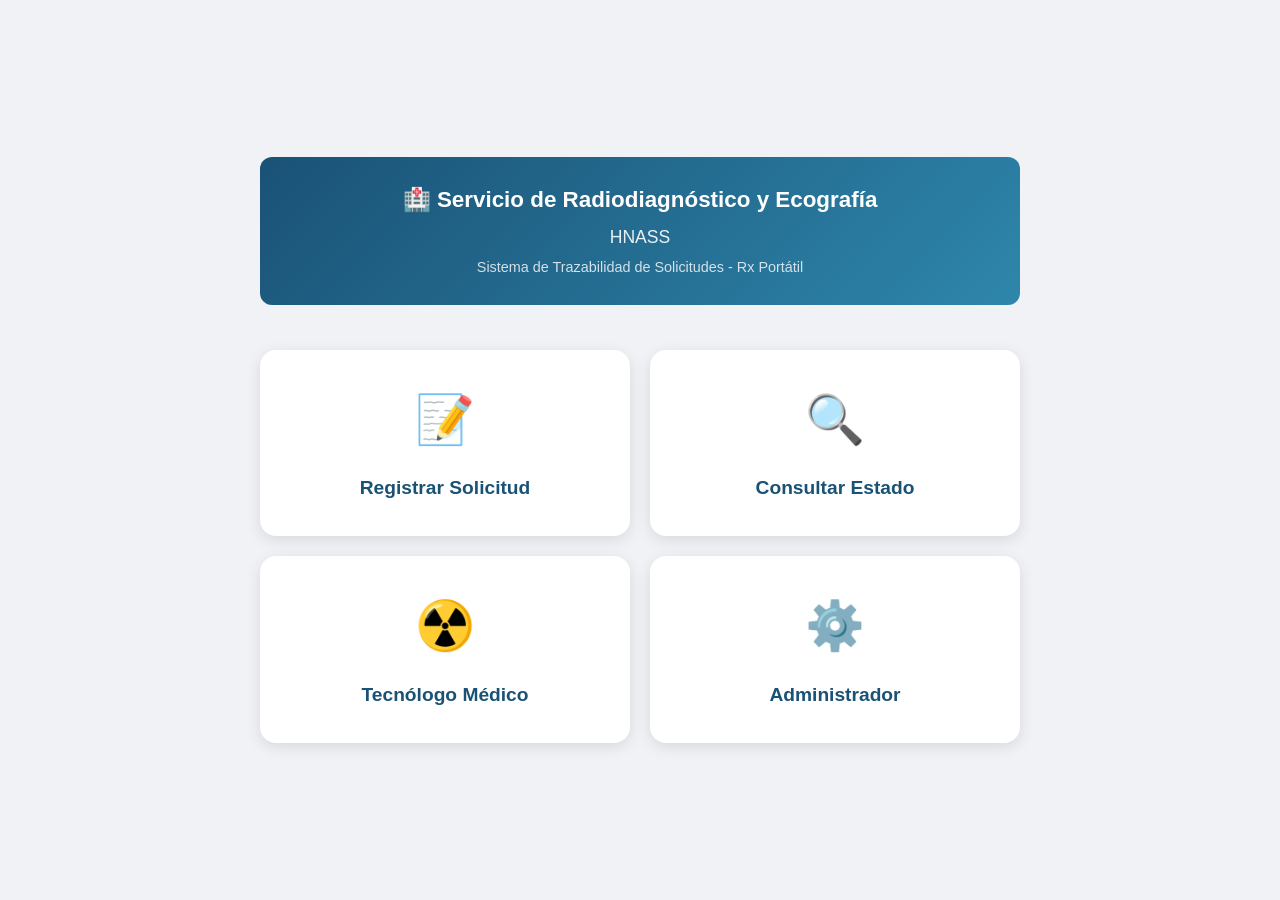
==== index.html @ f1546e9c "Update index.html" ====
<!DOCTYPE html>
<html lang="es">
<head>
    <meta charset="UTF-8">
    <meta name="viewport" content="width=device-width, initial-scale=1.0">
    <title>Servicio de Radiodiagnóstico y Ecografía HNASS</title>
    <link rel="stylesheet" href="styles.css">
</head>
<body>
    <div class="container login-page">
        <header class="header-main">
            <h1>🏥 Servicio de Radiodiagnóstico y Ecografía</h1>
            <h2>HNASS</h2>
            <p class="subtitle">Sistema de Trazabilidad de Solicitudes - Rx Portátil</p>
        </header>

        <div class="menu-cards">
            <a href="registrar.html" class="menu-card">
                <div class="icon">📝</div>
                <h3>Registrar Solicitud</h3>
            </a>

            <a href="consultar.html" class="menu-card">
                <div class="icon">🔍</div>
                <h3>Consultar Estado</h3>
            </a>

            <a href="login.html?rol=tecnologo" class="menu-card">
                <div class="icon">☢️</div>
                <h3>Tecnólogo Médico</h3>
            </a>

            <a href="login.html?rol=admin" class="menu-card">
                <div class="icon">⚙️</div>
                <h3>Administrador</h3>
            </a>
        </div>
    </div>
</body>
</html>
---- styles.css ----
* {
    margin: 0;
    padding: 0;
    box-sizing: border-box;
}

body {
    font-family: -apple-system, BlinkMacSystemFont, 'Segoe UI', Roboto, sans-serif;
    background: #f0f2f5;
    color: #333;
    line-height: 1.6;
}

.container {
    max-width: 800px;
    margin: 0 auto;
    padding: 20px;
}

/* Header principal */
.header-main {
    text-align: center;
    margin-bottom: 25px;
    padding: 25px;
    background: linear-gradient(135deg, #1a5276 0%, #2e86ab 100%);
    color: white;
    border-radius: 12px;
}

.header-main h1 {
    font-size: 1.4rem;
    margin-bottom: 5px;
}

.header-main h2 {
    font-size: 1.1rem;
    font-weight: 400;
    opacity: 0.9;
    margin-bottom: 5px;
}

.subtitle {
    font-size: 0.9rem;
    opacity: 0.8;
}

/* Página de login/inicio */
.login-page {
    display: flex;
    flex-direction: column;
    min-height: 100vh;
    justify-content: center;
}

/* Menú cards */
.menu-cards {
    display: grid;
    grid-template-columns: repeat(2, 1fr);
    gap: 20px;
    margin-top: 20px;
}

.menu-card {
    background: white;
    border-radius: 16px;
    padding: 30px;
    text-align: center;
    text-decoration: none;
    color: #333;
    box-shadow: 0 4px 15px rgba(0,0,0,0.1);
    transition: transform 0.3s, box-shadow 0.3s;
    border: 2px solid transparent;
}

.menu-card:hover {
    transform: translateY(-5px);
    box-shadow: 0 8px 25px rgba(0,0,0,0.15);
    border-color: #2e86ab;
}

.menu-card .icon {
    font-size: 3rem;
    margin-bottom: 15px;
}

.menu-card h3 {
    font-size: 1.2rem;
    color: #1a5276;
}

/* Cards generales */
.card {
    background: white;
    border-radius: 12px;
    padding: 20px;
    margin-bottom: 20px;
    box-shadow: 0 2px 8px rgba(0,0,0,0.1);
}

.card h2, .card h3, .card h4 {
    margin-bottom: 15px;
    color: #1a5276;
}

/* Login card */
.login-card {
    max-width: 400px;
    margin: 0 auto;
}

/* Formularios */
.form-group {
    margin-bottom: 15px;
}

.form-group label {
    display: block;
    margin-bottom: 5px;
    font-weight: 600;
    color: #555;
}

.form-group input,
.form-group select,
.form-group textarea {
    width: 100%;
    padding: 12px;
    border: 2px solid #e0e0e0;
    border-radius: 8px;
    font-size: 1rem;
    font-family: inherit;
    transition: border-color 0.3s;
}

.form-group input:focus,
.form-group select:focus,
.form-group textarea:focus {
    outline: none;
    border-color: #2e86ab;
}

.form-group small {
    color: #888;
    font-size: 0.85rem;
}

/* Botones */
.btn-primary {
    width: 100%;
    padding: 14px;
    background: linear-gradient(135deg, #1a5276 0%, #2e86ab 100%);
    color: white;
    border: none;
    border-radius: 8px;
    font-size: 1rem;
    font-weight: 600;
    cursor: pointer;
    transition: transform 0.2s, opacity 0.2s;
}

.btn-primary:hover:not(:disabled) {
    transform: translateY(-2px);
}

.btn-primary:disabled {
    opacity: 0.7;
    cursor: not-allowed;
}

.btn-volver {
    display: block;
    text-align: center;
    margin-top: 20px;
    padding: 12px;
    color: #2e86ab;
    text-decoration: none;
    font-weight: 600;
}

.btn-volver:hover {
    text-decoration: underline;
}

/* Filtros */
.filtros {
    padding: 15px;
}

.filtro-fecha {
    display: flex;
    align-items: center;
    gap: 10px;
    margin-bottom: 15px;
}

.filtro-fecha label {
    font-weight: 600;
    color: #555;
}

.filtro-fecha input {
    padding: 8px 12px;
    border: 2px solid #e0e0e0;
    border-radius: 8px;
    font-size: 0.9rem;
}

.filtro-botones {
    display: flex;
    gap: 8px;
    flex-wrap: wrap;
}

.btn-filtro {
    padding: 10px 16px;
    border: 2px solid #e0e0e0;
    border-radius: 10px;
    background: white;
    cursor: pointer;
    font-weight: 600;
    font-size: 1rem;
    display: flex;
    align-items: center;
    gap: 6px;
    transition: all 0.2s;
}

.btn-filtro:hover {
    border-color: #2e86ab;
}

.btn-filtro.active {
    border-color: #2e86ab;
    background: #ebf5fb;
}

/* Lista de cards */
.lista-cards {
    display: flex;
    flex-direction: column;
    gap: 12px;
}

/* Card de solicitud */
.solicitud-card-v2 {
    background: white;
    border-radius: 12px;
    padding: 15px;
    border-left: 4px solid #2e86ab;
    box-shadow: 0 2px 8px rgba(0,0,0,0.08);
}

.solicitud-card-v2.alerta-amarilla {
    border-left-color: #ffc107;
    background: #fffbf0;
}

.solicitud-card-v2.alerta-roja {
    border-left-color: #f44336;
    background: #fff5f5;
    animation: pulse 2s infinite;
}

.card-header {
    display: flex;
    justify-content: space-between;
    align-items: flex-start;
    margin-bottom: 10px;
    flex-wrap: wrap;
    gap: 8px;
}

.card-titulo {
    display: flex;
    flex-direction: column;
}

.card-titulo strong {
    font-size: 1.1rem;
    color: #1a5276;
}

.card-titulo .dni {
    font-size: 0.85rem;
    color: #666;
}

.estado-badge {
    padding: 4px 10px;
    border-radius: 20px;
    font-size: 0.75rem;
    font-weight: 700;
    white-space: nowrap;
}

.estado-badge.pendiente { background: #fff3e0; color: #f57c00; }
.estado-badge.camino { background: #e3f2fd; color: #1976d2; }
.estado-badge.rechazado { background: #ffebee; color: #d32f2f; }
.estado-badge.finalizado { background: #e8f5e9; color: #388e3c; }

.card-info {
    margin-bottom: 10px;
}

.info-row {
    display: flex;
    justify-content: space-between;
    align-items: center;
    padding: 4px 0;
    font-size: 0.9rem;
    color: #555;
    flex-wrap: wrap;
    gap: 8px;
}

.info-row .tiempo {
    font-weight: 600;
    color: #e74c3c;
}

.info-row.notas {
    font-style: italic;
    color: #666;
    background: #f8f9fa;
    padding: 6px 10px;
    border-radius: 6px;
}

.card-foto {
    margin-bottom: 10px;
}

.card-foto a {
    color: #2e86ab;
    text-decoration: none;
    font-size: 0.9rem;
}

.card-actions {
    display: flex;
    gap: 8px;
    flex-wrap: wrap;
}

.btn-action {
    flex: 1;
    min-width: 120px;
    padding: 10px;
    border: none;
    border-radius: 8px;
    font-weight: 600;
    font-size: 0.85rem;
    cursor: pointer;
    transition: opacity 0.2s;
}

.btn-action.camino { background: #fff3e0; color: #f57c00; }
.btn-action.rechazar { background: #ffebee; color: #d32f2f; }
.btn-action.finalizar { background: #e3f2fd; color: #1976d2; }
.btn-action.revertir { background: #e8f5e9; color: #388e3c; }
.btn-action.notas { background: #fff3e0; color: #e65100; }

.motivo {
    width: 100%;
    font-size: 0.8rem;
    color: #e74c3c;
    font-style: italic;
    margin-top: 5px;
}

.notas-contingencia {
    width: 100%;
    background: #fff3e0;
    padding: 8px 12px;
    border-radius: 6px;
    font-size: 0.85rem;
    color: #e65100;
    margin-top: 5px;
}

.completado {
    color: #27ae60;
    font-weight: 600;
}

/* Admin - Tecnólogos */
.tecnologo-item {
    display: flex;
    justify-content: space-between;
    align-items: center;
    padding: 12px;
    background: #f8f9fa;
    border-radius: 8px;
    margin-bottom: 8px;
}

.btn-eliminar {
    background: #ffebee;
    color: #d32f2f;
    border: none;
    padding: 6px 12px;
    border-radius: 6px;
    cursor: pointer;
}

/* Reportes */
.stats-reporte {
    display: grid;
    grid-template-columns: repeat(auto-fit, minmax(150px, 1fr));
    gap: 10px;
    margin-bottom: 15px;
}

.stats-reporte .stat-box {
    background: #f8f9fa;
    padding: 15px;
    border-radius: 8px;
    text-align: center;
}

.reporte-resultado ul {
    margin-left: 20px;
    margin-top: 10px;
}

.reporte-resultado li {
    margin-bottom: 5px;
}

/* Tabla de reporte */
.tabla-reporte {
    width: 100%;
    border-collapse: collapse;
    font-size: 0.8rem;
    margin-top: 10px;
    overflow-x: auto;
    display: block;
}

.tabla-reporte th {
    background: #1a5276;
    color: white;
    padding: 8px;
    text-align: left;
}

.tabla-reporte td {
    padding: 6px 8px;
    border-bottom: 1px solid #e0e0e0;
}

.tabla-reporte tr:hover {
    background: #f5f5f5;
}

/* Consulta */
.estado-pendiente { color: #f39c12; font-weight: 600; }
.estado-en_camino { color: #e67e22; font-weight: 600; }
.estado-rechazado { color: #e74c3c; font-weight: 600; }
.estado-finalizado { color: #27ae60; font-weight: 600; }

/* Alertas */
@keyframes pulse {
    0%, 100% { opacity: 1; }
    50% { opacity: 0.7; }
}

/* Responsive */
@media (max-width: 600px) {
    .menu-cards {
        grid-template-columns: 1fr;
    }
    
    .header-main h1 {
        font-size: 1.1rem;
    }
    
    .card-header {
        flex-direction: column;
    }
    
    .info-row {
        flex-direction: column;
        align-items: flex-start;
    }
    
    .btn-action {
        min-width: 100%;
    }
}
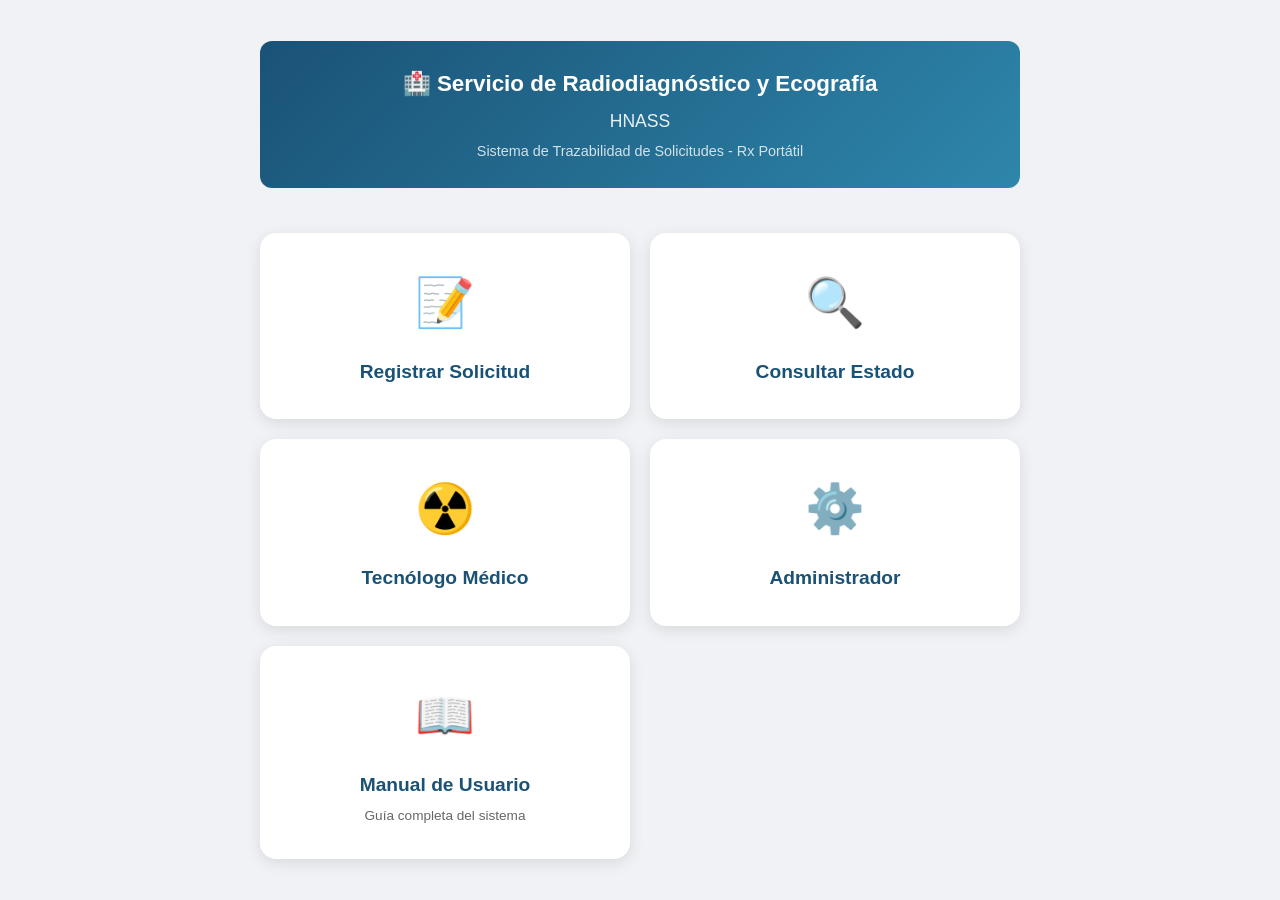
==== commit df00d289: "Update index.html" ====
--- a/index.html
+++ b/index.html
@@ -34,6 +34,12 @@
                 <div class="icon">⚙️</div>
                 <h3>Administrador</h3>
             </a>
+
+            <a href="manual.html" class="menu-card manual-card">
+                <div class="icon">📖</div>
+                <h3>Manual de Usuario</h3>
+                <p style="font-size: 0.85rem; color: #666; margin-top: 5px;">Guía completa del sistema</p>
+            </a>
         </div>
     </div>
 </body>
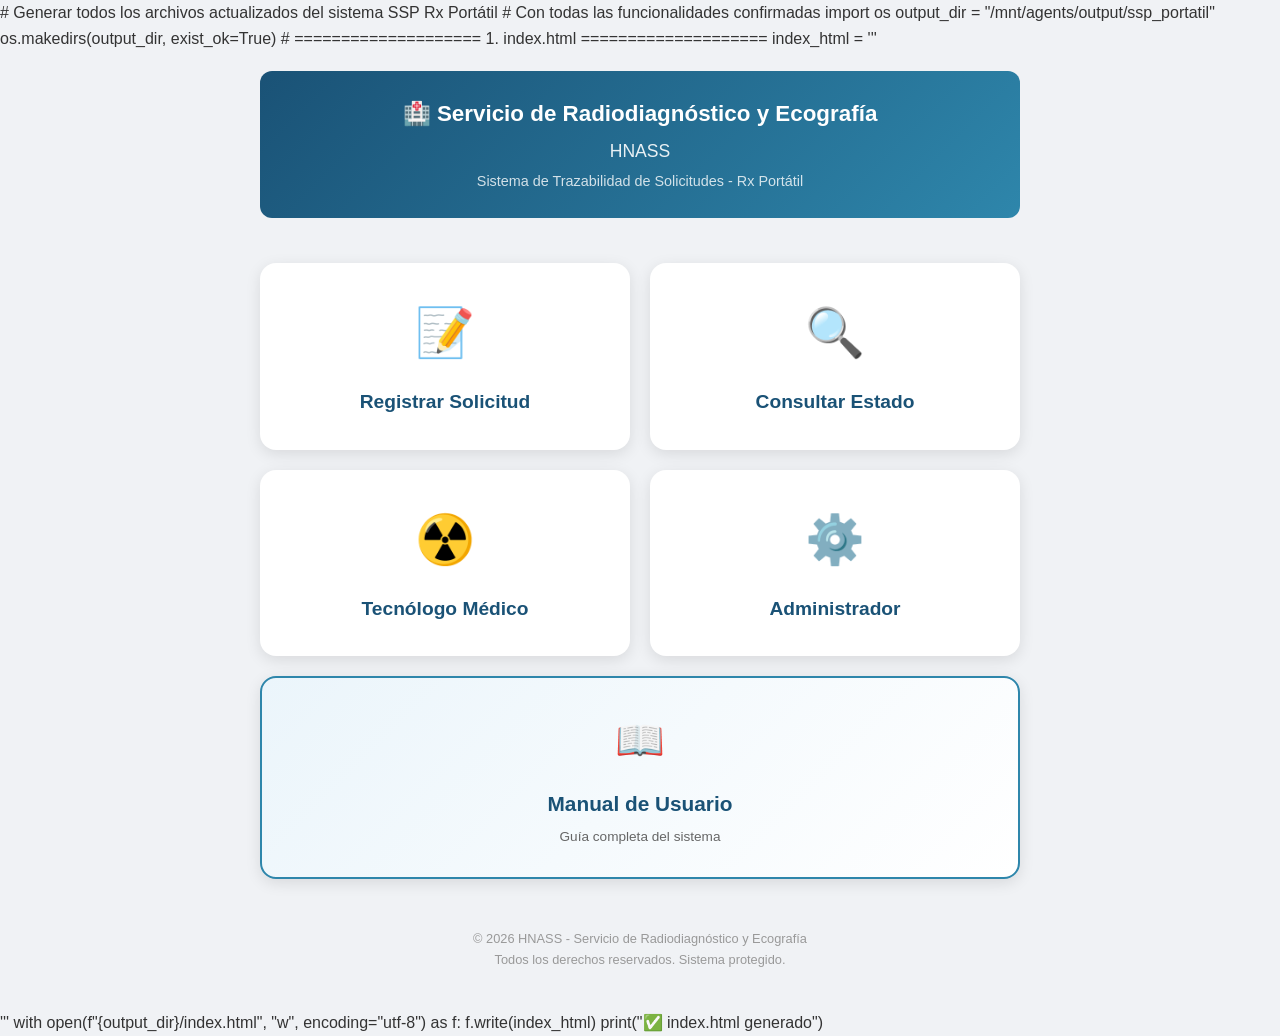
==== commit d51a95ae: "Update index.html" ====
--- a/index.html
+++ b/index.html
@@ -1,4 +1,14 @@
-<!DOCTYPE html>
+
+# Generar todos los archivos actualizados del sistema SSP Rx Portátil
+# Con todas las funcionalidades confirmadas
+
+import os
+
+output_dir = "/mnt/agents/output/ssp_portatil"
+os.makedirs(output_dir, exist_ok=True)
+
+# ==================== 1. index.html ====================
+index_html = '''<!DOCTYPE html>
 <html lang="es">
 <head>
     <meta charset="UTF-8">
@@ -41,6 +51,16 @@
                 <p style="font-size: 0.85rem; color: #666; margin-top: 5px;">Guía completa del sistema</p>
             </a>
         </div>
+        
+        <footer style="text-align: center; margin-top: 30px; padding: 20px; color: #999; font-size: 0.8rem;">
+            <p>© 2026 HNASS - Servicio de Radiodiagnóstico y Ecografía</p>
+            <p>Todos los derechos reservados. Sistema protegido.</p>
+        </footer>
     </div>
 </body>
-</html>
+</html>'''
+
+with open(f"{output_dir}/index.html", "w", encoding="utf-8") as f:
+    f.write(index_html)
+
+print("✅ index.html generado")
--- a/styles.css
+++ b/styles.css
@@ -88,6 +88,28 @@
     color: #1a5276;
 }
 
+/* Botón del manual */
+.manual-card {
+    grid-column: 1 / -1;
+    background: linear-gradient(135deg, #ebf5fb 0%, #ffffff 100%);
+    border: 2px solid #2e86ab;
+}
+
+.manual-card:hover {
+    background: linear-gradient(135deg, #d4edfc 0%, #ffffff 100%);
+    border-color: #1a5276;
+    transform: translateY(-3px);
+}
+
+.manual-card h3 {
+    color: #1a5276;
+    font-size: 1.3rem;
+}
+
+.manual-card .icon {
+    font-size: 2.5rem;
+}
+
 /* Cards generales */
 .card {
     background: white;
@@ -261,6 +283,11 @@
     animation: pulse 2s infinite;
 }
 
+.solicitud-card-v2.programado-futuro {
+    border-left-color: #9c27b0;
+    background: #f3e5f5;
+}
+
 .card-header {
     display: flex;
     justify-content: space-between;
@@ -283,6 +310,18 @@
 .card-titulo .dni {
     font-size: 0.85rem;
     color: #666;
+}
+
+/* Badge de programado */
+.badge-programado {
+    display: inline-block;
+    background: #e3f2fd;
+    color: #1976d2;
+    padding: 4px 10px;
+    border-radius: 12px;
+    font-size: 0.8rem;
+    font-weight: 600;
+    margin-top: 5px;
 }
 
 .estado-badge {
@@ -368,19 +407,52 @@
     margin-top: 5px;
 }
 
-.notas-contingencia {
-    width: 100%;
-    background: #fff3e0;
-    padding: 8px 12px;
-    border-radius: 6px;
-    font-size: 0.85rem;
-    color: #e65100;
-    margin-top: 5px;
-}
-
 .completado {
     color: #27ae60;
     font-weight: 600;
+}
+
+/* Historial de notas */
+.historial-notas {
+    width: 100%;
+    margin-top: 10px;
+    padding: 10px;
+    background: #f8f9fa;
+    border-radius: 8px;
+    border-left: 3px solid #2e86ab;
+}
+
+.historial-notas h4 {
+    color: #1a5276;
+    font-size: 0.9rem;
+    margin-bottom: 8px;
+    margin-top: 0;
+}
+
+.nota-item {
+    padding: 8px;
+    margin-bottom: 6px;
+    background: white;
+    border-radius: 6px;
+    border-left: 2px solid #e0e0e0;
+}
+
+.nota-fecha {
+    font-size: 0.75rem;
+    color: #666;
+    font-weight: 600;
+}
+
+.nota-tecnologo {
+    font-size: 0.75rem;
+    color: #2e86ab;
+    margin-left: 10px;
+}
+
+.nota-texto {
+    font-size: 0.85rem;
+    color: #333;
+    margin: 4px 0 0 0;
 }
 
 /* Admin - Tecnólogos */
@@ -418,16 +490,6 @@
     text-align: center;
 }
 
-.reporte-resultado ul {
-    margin-left: 20px;
-    margin-top: 10px;
-}
-
-.reporte-resultado li {
-    margin-bottom: 5px;
-}
-
-/* Tabla de reporte */
 .tabla-reporte {
     width: 100%;
     border-collapse: collapse;
@@ -488,3 +550,125 @@
         min-width: 100%;
     }
 }
+/* Trazabilidad en consulta */
+.trazabilidad-estados {
+    margin-top: 15px;
+    padding: 12px;
+    background: #f0f7ff;
+    border-radius: 8px;
+    border-left: 3px solid #2e86ab;
+}
+
+.trazabilidad-estados h4 {
+    color: #1a5276;
+    font-size: 0.95rem;
+    margin-bottom: 8px;
+    margin-top: 0;
+}
+
+.estado-line {
+    font-size: 0.85rem;
+    color: #555;
+    margin: 4px 0;
+    padding: 4px 0;
+    border-bottom: 1px dashed #e0e0e0;
+}
+
+.estado-line:last-child {
+    border-bottom: none;
+    font-weight: 600;
+    color: #1a5276;
+}
+
+/* Historial de notas en consulta */
+.historial-notas-consulta {
+    margin-top: 15px;
+    padding: 12px;
+    background: #fff8f0;
+    border-radius: 8px;
+    border-left: 3px solid #f57c00;
+}
+
+.historial-notas-consulta h4 {
+    color: #e65100;
+    font-size: 0.95rem;
+    margin-bottom: 10px;
+    margin-top: 0;
+}
+
+.nota-item-consulta {
+    background: white;
+    padding: 10px;
+    border-radius: 6px;
+    margin-bottom: 8px;
+    border-left: 2px solid #ff9800;
+}
+
+.nota-item-consulta:last-child {
+    margin-bottom: 0;
+}
+
+.nota-header {
+    display: flex;
+    justify-content: space-between;
+    flex-wrap: wrap;
+    gap: 8px;
+    margin-bottom: 6px;
+}
+
+.nota-fecha {
+    font-size: 0.8rem;
+    color: #666;
+    font-weight: 600;
+}
+
+.nota-tecnologo {
+    font-size: 0.8rem;
+    color: #2e86ab;
+}
+
+.nota-texto {
+    font-size: 0.9rem;
+    color: #333;
+    margin: 0;
+    line-height: 1.4;
+}
+/* Botones admin en dashboard */
+.admin-actions {
+    margin-top: 10px;
+    border-top: 1px dashed #ccc;
+    padding-top: 10px;
+    display: flex;
+    gap: 8px;
+    flex-wrap: wrap;
+}
+
+.admin-actions .btn-action {
+    flex: 1;
+    min-width: 140px;
+}
+/* Admin - Gestión de solicitudes */
+.estado-badge.pendiente { background: #fff3e0; color: #f57c00; }
+.estado-badge.en_camino { background: #e3f2fd; color: #1976d2; }
+.estado-badge.rechazado { background: #ffebee; color: #d32f2f; }
+.estado-badge.finalizado { background: #e8f5e9; color: #388e3c; }
+
+.admin-actions {
+    margin-top: 10px;
+    border-top: 1px dashed #ccc;
+    padding-top: 10px;
+    display: flex;
+    gap: 8px;
+    flex-wrap: wrap;
+}
+
+.admin-actions .btn-action {
+    flex: 1;
+    min-width: 140px;
+    padding: 8px;
+    border: none;
+    border-radius: 6px;
+    cursor: pointer;
+    font-weight: 600;
+    font-size: 0.8rem;
+}
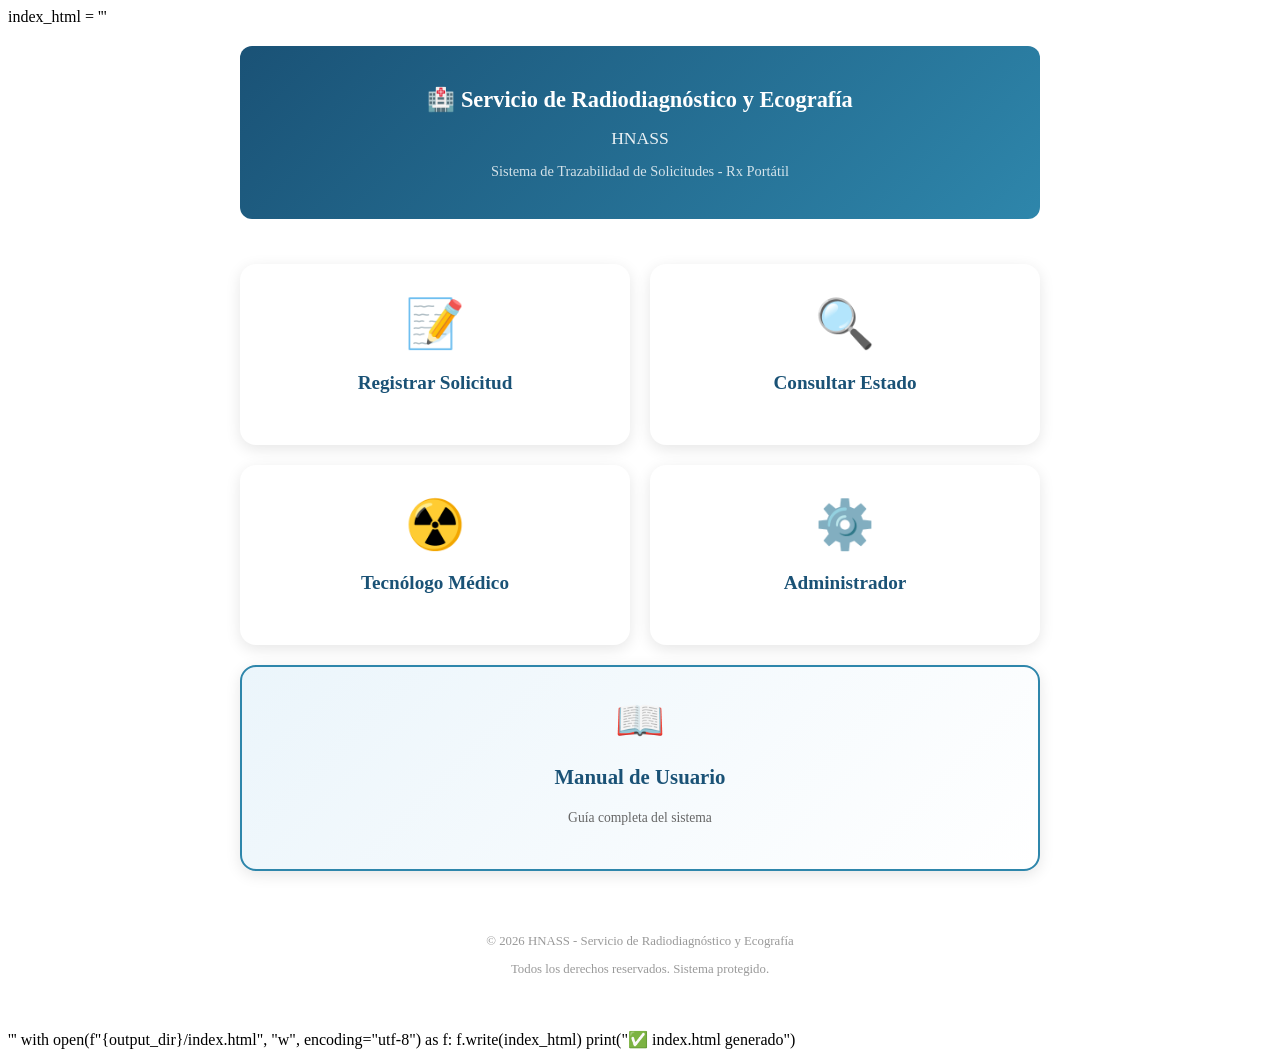
==== commit 6e246e5b: "Update index.html" ====
--- a/index.html
+++ b/index.html
@@ -1,13 +1,3 @@
-
-# Generar todos los archivos actualizados del sistema SSP Rx Portátil
-# Con todas las funcionalidades confirmadas
-
-import os
-
-output_dir = "/mnt/agents/output/ssp_portatil"
-os.makedirs(output_dir, exist_ok=True)
-
-# ==================== 1. index.html ====================
 index_html = '''<!DOCTYPE html>
 <html lang="es">
 <head>
--- a/styles.css
+++ b/styles.css
@@ -1,4 +1,6 @@
-* {
+
+# ==================== 8. styles.css (COMPLETO) ====================
+styles_css = '''* {
     margin: 0;
     padding: 0;
     box-sizing: border-box;
@@ -220,7 +222,8 @@
     color: #555;
 }
 
-.filtro-fecha input {
+.filtro-fecha input,
+.filtro-fecha select {
     padding: 8px 12px;
     border: 2px solid #e0e0e0;
     border-radius: 8px;
@@ -254,6 +257,14 @@
 .btn-filtro.active {
     border-color: #2e86ab;
     background: #ebf5fb;
+}
+
+.badge {
+    background: #d32f2f;
+    color: white;
+    padding: 2px 8px;
+    border-radius: 12px;
+    font-size: 0.75rem;
 }
 
 /* Lista de cards */
@@ -324,6 +335,18 @@
     margin-top: 5px;
 }
 
+/* Badge de servicio */
+.servicio-badge {
+    display: inline-block;
+    background: #e8f5e9;
+    color: #388e3c;
+    padding: 4px 10px;
+    border-radius: 12px;
+    font-size: 0.8rem;
+    font-weight: 600;
+    margin-top: 5px;
+}
+
 .estado-badge {
     padding: 4px 10px;
     border-radius: 20px;
@@ -373,6 +396,7 @@
     color: #2e86ab;
     text-decoration: none;
     font-size: 0.9rem;
+    font-weight: 600;
 }
 
 .card-actions {
@@ -475,6 +499,23 @@
     cursor: pointer;
 }
 
+/* Admin - Gestión de solicitudes */
+.admin-actions {
+    margin-top: 10px;
+    border-top: 1px dashed #ccc;
+    padding-top: 10px;
+    display: flex;
+    gap: 8px;
+    flex-wrap: wrap;
+}
+
+.admin-actions .btn-action {
+    flex: 1;
+    min-width: 140px;
+    padding: 8px;
+    font-size: 0.8rem;
+}
+
 /* Reportes */
 .stats-reporte {
     display: grid;
@@ -515,7 +556,91 @@
     background: #f5f5f5;
 }
 
-/* Consulta */
+/* Consulta - Trazabilidad */
+.trazabilidad-estados {
+    margin-top: 15px;
+    padding: 12px;
+    background: #f0f7ff;
+    border-radius: 8px;
+    border-left: 3px solid #2e86ab;
+}
+
+.trazabilidad-estados h4 {
+    color: #1a5276;
+    font-size: 0.95rem;
+    margin-bottom: 8px;
+    margin-top: 0;
+}
+
+.estado-line {
+    font-size: 0.85rem;
+    color: #555;
+    margin: 4px 0;
+    padding: 4px 0;
+    border-bottom: 1px dashed #e0e0e0;
+}
+
+.estado-line:last-child {
+    border-bottom: none;
+    font-weight: 600;
+    color: #1a5276;
+}
+
+/* Consulta - Historial de notas */
+.historial-notas-consulta {
+    margin-top: 15px;
+    padding: 12px;
+    background: #fff8f0;
+    border-radius: 8px;
+    border-left: 3px solid #f57c00;
+}
+
+.historial-notas-consulta h4 {
+    color: #e65100;
+    font-size: 0.95rem;
+    margin-bottom: 10px;
+    margin-top: 0;
+}
+
+.nota-item-consulta {
+    background: white;
+    padding: 10px;
+    border-radius: 6px;
+    margin-bottom: 8px;
+    border-left: 2px solid #ff9800;
+}
+
+.nota-item-consulta:last-child {
+    margin-bottom: 0;
+}
+
+.nota-header {
+    display: flex;
+    justify-content: space-between;
+    flex-wrap: wrap;
+    gap: 8px;
+    margin-bottom: 6px;
+}
+
+.nota-fecha {
+    font-size: 0.8rem;
+    color: #666;
+    font-weight: 600;
+}
+
+.nota-tecnologo {
+    font-size: 0.8rem;
+    color: #2e86ab;
+}
+
+.nota-texto {
+    font-size: 0.9rem;
+    color: #333;
+    margin: 0;
+    line-height: 1.4;
+}
+
+/* Estados de consulta */
 .estado-pendiente { color: #f39c12; font-weight: 600; }
 .estado-en_camino { color: #e67e22; font-weight: 600; }
 .estado-rechazado { color: #e74c3c; font-weight: 600; }
@@ -549,126 +674,15 @@
     .btn-action {
         min-width: 100%;
     }
-}
-/* Trazabilidad en consulta */
-.trazabilidad-estados {
-    margin-top: 15px;
-    padding: 12px;
-    background: #f0f7ff;
-    border-radius: 8px;
-    border-left: 3px solid #2e86ab;
-}
-
-.trazabilidad-estados h4 {
-    color: #1a5276;
-    font-size: 0.95rem;
-    margin-bottom: 8px;
-    margin-top: 0;
-}
-
-.estado-line {
-    font-size: 0.85rem;
-    color: #555;
-    margin: 4px 0;
-    padding: 4px 0;
-    border-bottom: 1px dashed #e0e0e0;
-}
-
-.estado-line:last-child {
-    border-bottom: none;
-    font-weight: 600;
-    color: #1a5276;
-}
-
-/* Historial de notas en consulta */
-.historial-notas-consulta {
-    margin-top: 15px;
-    padding: 12px;
-    background: #fff8f0;
-    border-radius: 8px;
-    border-left: 3px solid #f57c00;
-}
-
-.historial-notas-consulta h4 {
-    color: #e65100;
-    font-size: 0.95rem;
-    margin-bottom: 10px;
-    margin-top: 0;
-}
-
-.nota-item-consulta {
-    background: white;
-    padding: 10px;
-    border-radius: 6px;
-    margin-bottom: 8px;
-    border-left: 2px solid #ff9800;
-}
-
-.nota-item-consulta:last-child {
-    margin-bottom: 0;
-}
-
-.nota-header {
-    display: flex;
-    justify-content: space-between;
-    flex-wrap: wrap;
-    gap: 8px;
-    margin-bottom: 6px;
-}
-
-.nota-fecha {
-    font-size: 0.8rem;
-    color: #666;
-    font-weight: 600;
-}
-
-.nota-tecnologo {
-    font-size: 0.8rem;
-    color: #2e86ab;
-}
-
-.nota-texto {
-    font-size: 0.9rem;
-    color: #333;
-    margin: 0;
-    line-height: 1.4;
-}
-/* Botones admin en dashboard */
-.admin-actions {
-    margin-top: 10px;
-    border-top: 1px dashed #ccc;
-    padding-top: 10px;
-    display: flex;
-    gap: 8px;
-    flex-wrap: wrap;
-}
-
-.admin-actions .btn-action {
-    flex: 1;
-    min-width: 140px;
-}
-/* Admin - Gestión de solicitudes */
-.estado-badge.pendiente { background: #fff3e0; color: #f57c00; }
-.estado-badge.en_camino { background: #e3f2fd; color: #1976d2; }
-.estado-badge.rechazado { background: #ffebee; color: #d32f2f; }
-.estado-badge.finalizado { background: #e8f5e9; color: #388e3c; }
-
-.admin-actions {
-    margin-top: 10px;
-    border-top: 1px dashed #ccc;
-    padding-top: 10px;
-    display: flex;
-    gap: 8px;
-    flex-wrap: wrap;
-}
-
-.admin-actions .btn-action {
-    flex: 1;
-    min-width: 140px;
-    padding: 8px;
-    border: none;
-    border-radius: 6px;
-    cursor: pointer;
-    font-weight: 600;
-    font-size: 0.8rem;
-}
+    
+    .admin-actions .btn-action {
+        min-width: 100%;
+    }
+}
+'''
+
+with open(f"{output_dir}/styles.css", "w", encoding="utf-8") as f:
+    f.write(styles_css)
+
+print("✅ styles.css generado")
+print(f"Tamaño: {len(styles_css)} caracteres")
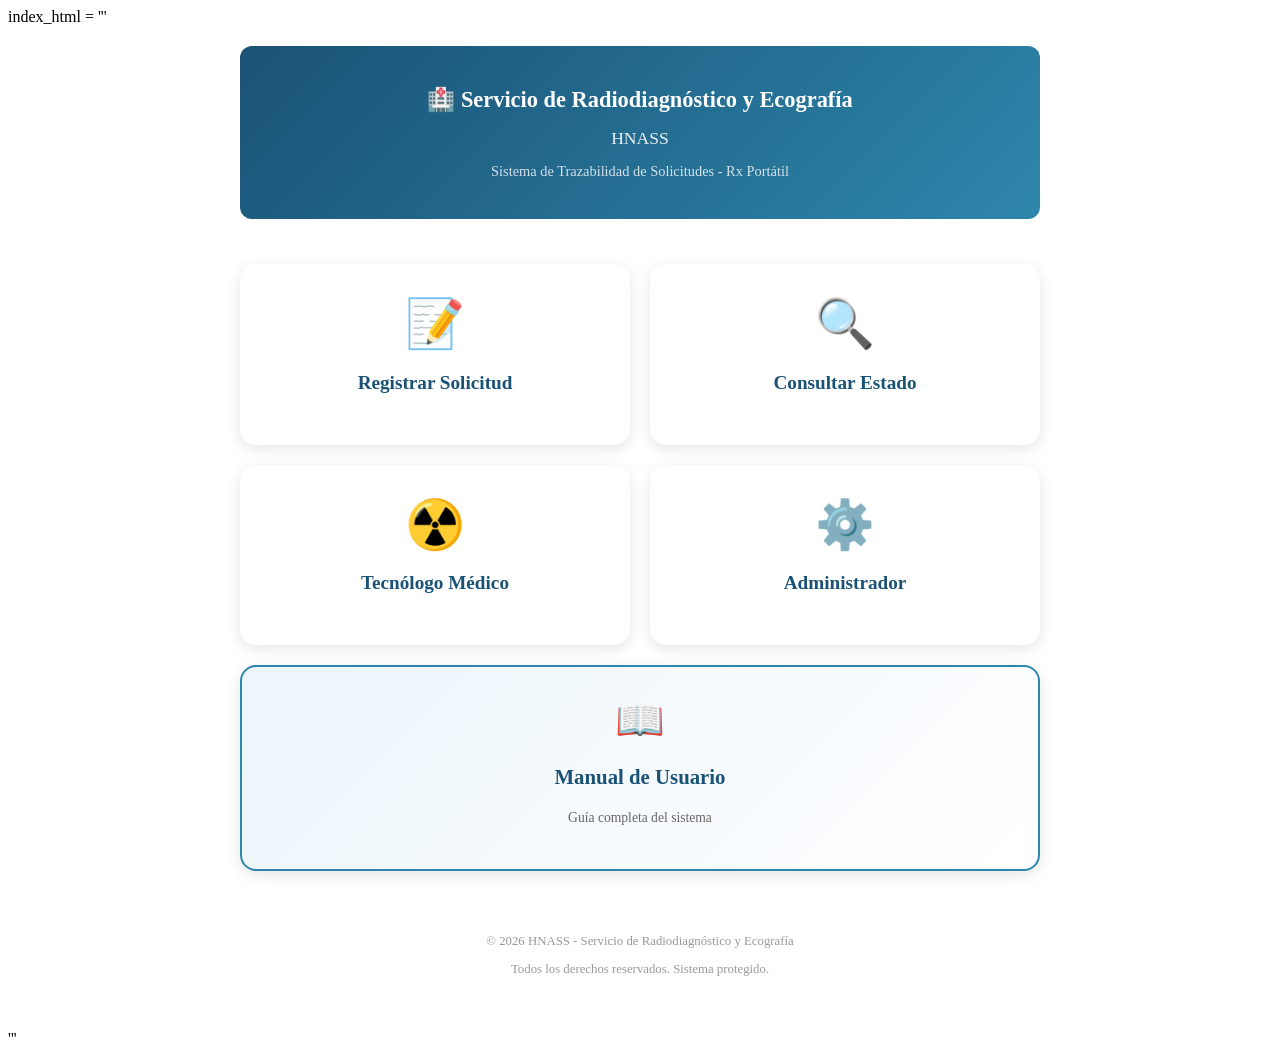
==== commit 25bf5e08: "Update index.html" ====
--- a/index.html
+++ b/index.html
@@ -49,8 +49,3 @@
     </div>
 </body>
 </html>'''
-
-with open(f"{output_dir}/index.html", "w", encoding="utf-8") as f:
-    f.write(index_html)
-
-print("✅ index.html generado")
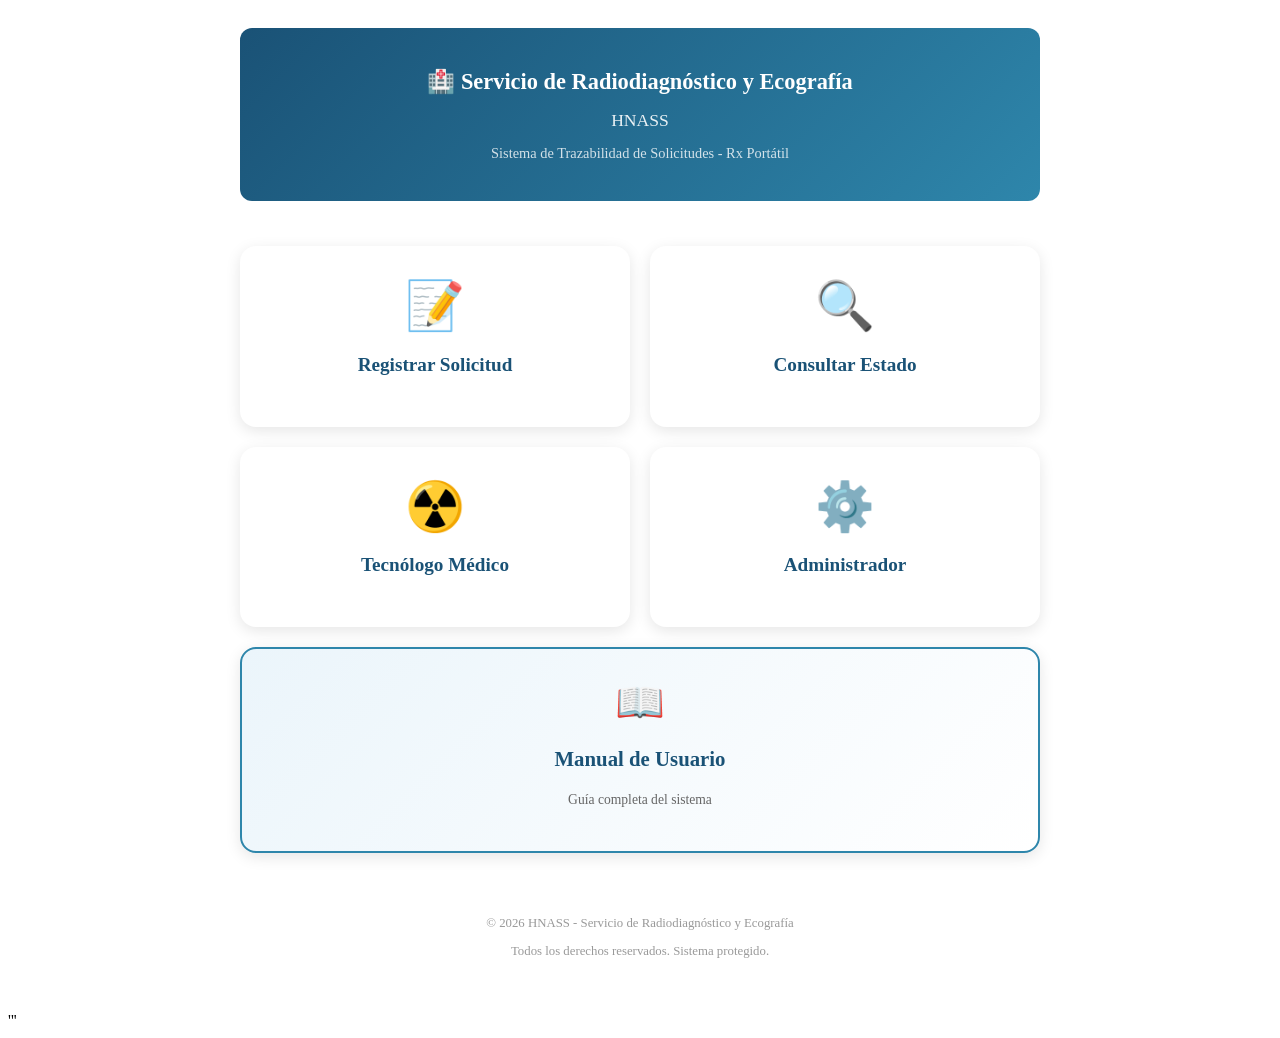
==== commit 0b8a21ac: "Update index.html" ====
--- a/index.html
+++ b/index.html
@@ -1,4 +1,4 @@
-index_html = '''<!DOCTYPE html>
+<!DOCTYPE html>
 <html lang="es">
 <head>
     <meta charset="UTF-8">
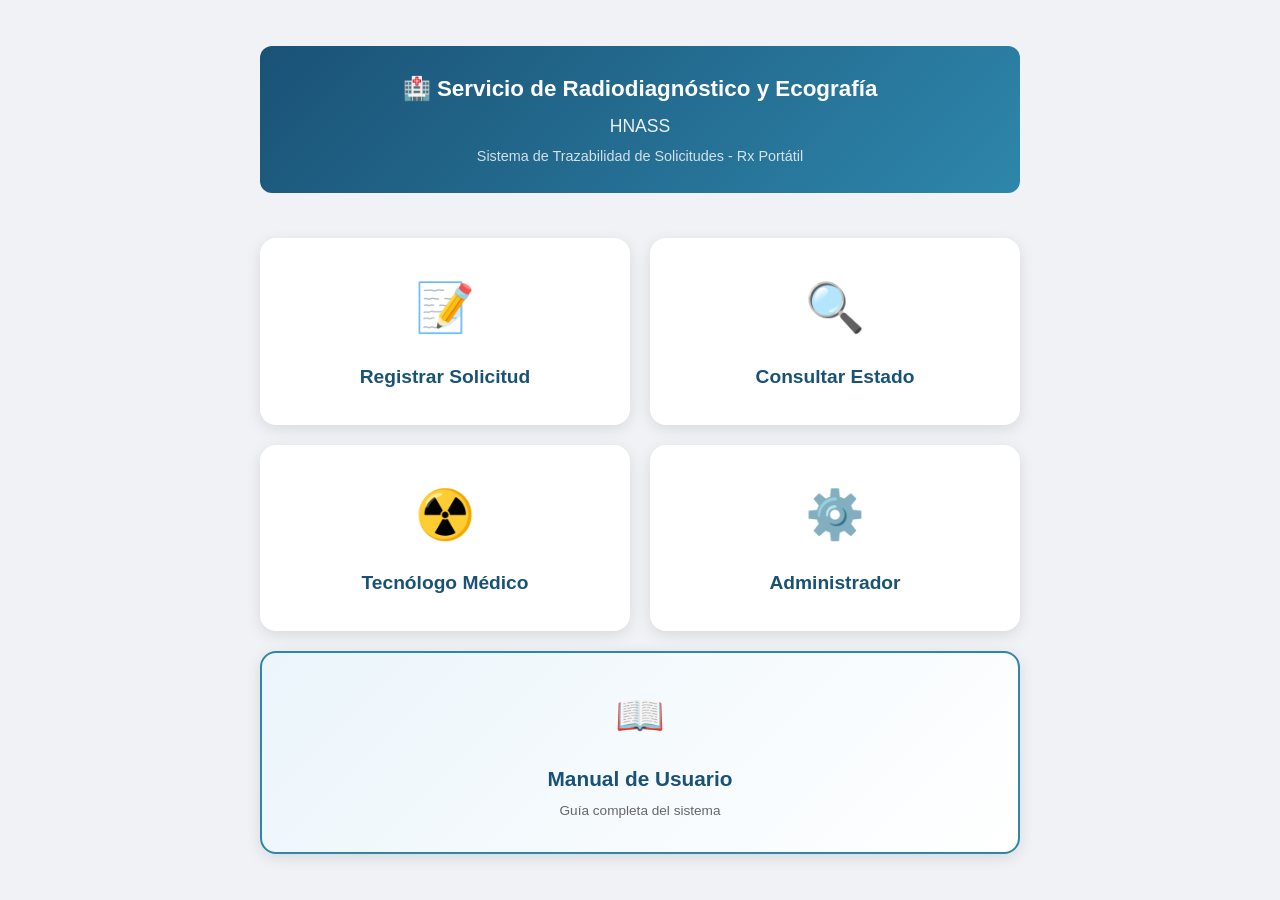
==== commit aad9c30f: "Add files via upload" ====
--- a/index.html
+++ b/index.html
@@ -41,11 +41,6 @@
                 <p style="font-size: 0.85rem; color: #666; margin-top: 5px;">Guía completa del sistema</p>
             </a>
         </div>
-        
-        <footer style="text-align: center; margin-top: 30px; padding: 20px; color: #999; font-size: 0.8rem;">
-            <p>© 2026 HNASS - Servicio de Radiodiagnóstico y Ecografía</p>
-            <p>Todos los derechos reservados. Sistema protegido.</p>
-        </footer>
     </div>
 </body>
-</html>'''
+</html>
--- a/styles.css
+++ b/styles.css
@@ -1,6 +1,4 @@
-
-# ==================== 8. styles.css (COMPLETO) ====================
-styles_css = '''* {
+* {
     margin: 0;
     padding: 0;
     box-sizing: border-box;
@@ -222,8 +220,7 @@
     color: #555;
 }
 
-.filtro-fecha input,
-.filtro-fecha select {
+.filtro-fecha input {
     padding: 8px 12px;
     border: 2px solid #e0e0e0;
     border-radius: 8px;
@@ -257,14 +254,6 @@
 .btn-filtro.active {
     border-color: #2e86ab;
     background: #ebf5fb;
-}
-
-.badge {
-    background: #d32f2f;
-    color: white;
-    padding: 2px 8px;
-    border-radius: 12px;
-    font-size: 0.75rem;
 }
 
 /* Lista de cards */
@@ -335,18 +324,6 @@
     margin-top: 5px;
 }
 
-/* Badge de servicio */
-.servicio-badge {
-    display: inline-block;
-    background: #e8f5e9;
-    color: #388e3c;
-    padding: 4px 10px;
-    border-radius: 12px;
-    font-size: 0.8rem;
-    font-weight: 600;
-    margin-top: 5px;
-}
-
 .estado-badge {
     padding: 4px 10px;
     border-radius: 20px;
@@ -396,7 +373,6 @@
     color: #2e86ab;
     text-decoration: none;
     font-size: 0.9rem;
-    font-weight: 600;
 }
 
 .card-actions {
@@ -499,23 +475,6 @@
     cursor: pointer;
 }
 
-/* Admin - Gestión de solicitudes */
-.admin-actions {
-    margin-top: 10px;
-    border-top: 1px dashed #ccc;
-    padding-top: 10px;
-    display: flex;
-    gap: 8px;
-    flex-wrap: wrap;
-}
-
-.admin-actions .btn-action {
-    flex: 1;
-    min-width: 140px;
-    padding: 8px;
-    font-size: 0.8rem;
-}
-
 /* Reportes */
 .stats-reporte {
     display: grid;
@@ -556,91 +515,7 @@
     background: #f5f5f5;
 }
 
-/* Consulta - Trazabilidad */
-.trazabilidad-estados {
-    margin-top: 15px;
-    padding: 12px;
-    background: #f0f7ff;
-    border-radius: 8px;
-    border-left: 3px solid #2e86ab;
-}
-
-.trazabilidad-estados h4 {
-    color: #1a5276;
-    font-size: 0.95rem;
-    margin-bottom: 8px;
-    margin-top: 0;
-}
-
-.estado-line {
-    font-size: 0.85rem;
-    color: #555;
-    margin: 4px 0;
-    padding: 4px 0;
-    border-bottom: 1px dashed #e0e0e0;
-}
-
-.estado-line:last-child {
-    border-bottom: none;
-    font-weight: 600;
-    color: #1a5276;
-}
-
-/* Consulta - Historial de notas */
-.historial-notas-consulta {
-    margin-top: 15px;
-    padding: 12px;
-    background: #fff8f0;
-    border-radius: 8px;
-    border-left: 3px solid #f57c00;
-}
-
-.historial-notas-consulta h4 {
-    color: #e65100;
-    font-size: 0.95rem;
-    margin-bottom: 10px;
-    margin-top: 0;
-}
-
-.nota-item-consulta {
-    background: white;
-    padding: 10px;
-    border-radius: 6px;
-    margin-bottom: 8px;
-    border-left: 2px solid #ff9800;
-}
-
-.nota-item-consulta:last-child {
-    margin-bottom: 0;
-}
-
-.nota-header {
-    display: flex;
-    justify-content: space-between;
-    flex-wrap: wrap;
-    gap: 8px;
-    margin-bottom: 6px;
-}
-
-.nota-fecha {
-    font-size: 0.8rem;
-    color: #666;
-    font-weight: 600;
-}
-
-.nota-tecnologo {
-    font-size: 0.8rem;
-    color: #2e86ab;
-}
-
-.nota-texto {
-    font-size: 0.9rem;
-    color: #333;
-    margin: 0;
-    line-height: 1.4;
-}
-
-/* Estados de consulta */
+/* Consulta */
 .estado-pendiente { color: #f39c12; font-weight: 600; }
 .estado-en_camino { color: #e67e22; font-weight: 600; }
 .estado-rechazado { color: #e74c3c; font-weight: 600; }
@@ -674,15 +549,87 @@
     .btn-action {
         min-width: 100%;
     }
-    
-    .admin-actions .btn-action {
-        min-width: 100%;
-    }
-}
-'''
-
-with open(f"{output_dir}/styles.css", "w", encoding="utf-8") as f:
-    f.write(styles_css)
-
-print("✅ styles.css generado")
-print(f"Tamaño: {len(styles_css)} caracteres")
+}
+/* Trazabilidad en consulta */
+.trazabilidad-estados {
+    margin-top: 15px;
+    padding: 12px;
+    background: #f0f7ff;
+    border-radius: 8px;
+    border-left: 3px solid #2e86ab;
+}
+
+.trazabilidad-estados h4 {
+    color: #1a5276;
+    font-size: 0.95rem;
+    margin-bottom: 8px;
+    margin-top: 0;
+}
+
+.estado-line {
+    font-size: 0.85rem;
+    color: #555;
+    margin: 4px 0;
+    padding: 4px 0;
+    border-bottom: 1px dashed #e0e0e0;
+}
+
+.estado-line:last-child {
+    border-bottom: none;
+    font-weight: 600;
+    color: #1a5276;
+}
+
+/* Historial de notas en consulta */
+.historial-notas-consulta {
+    margin-top: 15px;
+    padding: 12px;
+    background: #fff8f0;
+    border-radius: 8px;
+    border-left: 3px solid #f57c00;
+}
+
+.historial-notas-consulta h4 {
+    color: #e65100;
+    font-size: 0.95rem;
+    margin-bottom: 10px;
+    margin-top: 0;
+}
+
+.nota-item-consulta {
+    background: white;
+    padding: 10px;
+    border-radius: 6px;
+    margin-bottom: 8px;
+    border-left: 2px solid #ff9800;
+}
+
+.nota-item-consulta:last-child {
+    margin-bottom: 0;
+}
+
+.nota-header {
+    display: flex;
+    justify-content: space-between;
+    flex-wrap: wrap;
+    gap: 8px;
+    margin-bottom: 6px;
+}
+
+.nota-fecha {
+    font-size: 0.8rem;
+    color: #666;
+    font-weight: 600;
+}
+
+.nota-tecnologo {
+    font-size: 0.8rem;
+    color: #2e86ab;
+}
+
+.nota-texto {
+    font-size: 0.9rem;
+    color: #333;
+    margin: 0;
+    line-height: 1.4;
+}
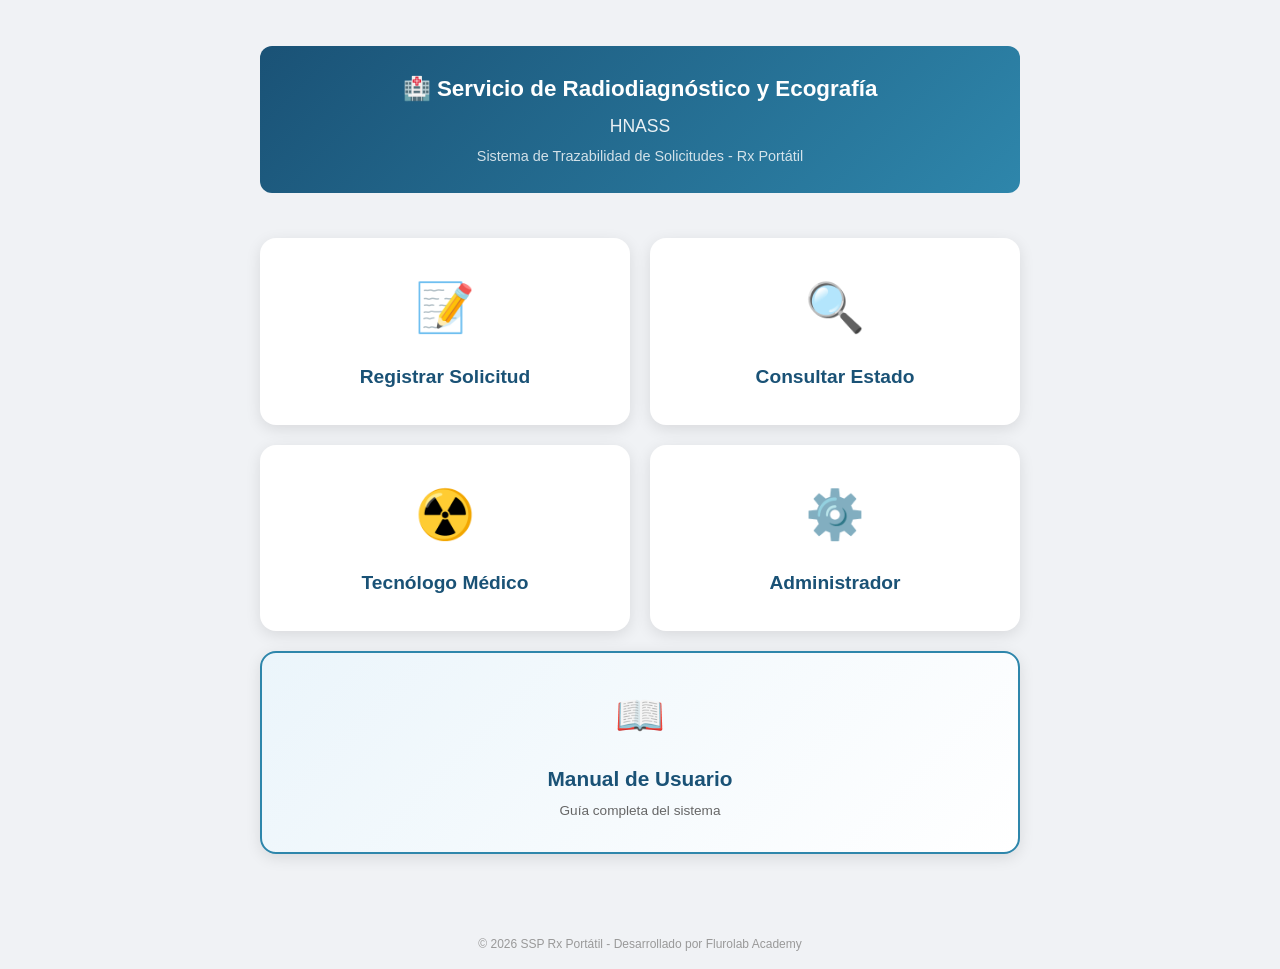
==== commit 81537bb2: "Add files via upload" ====
--- a/index.html
+++ b/index.html
@@ -42,5 +42,8 @@
             </a>
         </div>
     </div>
-</body>
+        <footer style="text-align: center; margin-top: 20px; padding: 15px; color: #999; font-size: 0.75rem;">
+            <p>© 2026 SSP Rx Portátil - Desarrollado por Flurolab Academy</p>
+        </footer>
+    </body>
 </html>
--- a/styles.css
+++ b/styles.css
@@ -633,3 +633,219 @@
     margin: 0;
     line-height: 1.4;
 }
+/* Botones admin en dashboard */
+.admin-actions {
+    margin-top: 10px;
+    border-top: 1px dashed #ccc;
+    padding-top: 10px;
+    display: flex;
+    gap: 8px;
+    flex-wrap: wrap;
+}
+
+.admin-actions .btn-action {
+    flex: 1;
+    min-width: 140px;
+}
+/* Admin - Gestión de solicitudes */
+.estado-badge.pendiente { background: #fff3e0; color: #f57c00; }
+.estado-badge.en_camino { background: #e3f2fd; color: #1976d2; }
+.estado-badge.rechazado { background: #ffebee; color: #d32f2f; }
+.estado-badge.finalizado { background: #e8f5e9; color: #388e3c; }
+
+.admin-actions {
+    margin-top: 10px;
+    border-top: 1px dashed #ccc;
+    padding-top: 10px;
+    display: flex;
+    gap: 8px;
+    flex-wrap: wrap;
+}
+
+.admin-actions .btn-action {
+    flex: 1;
+    min-width: 140px;
+    padding: 8px;
+    border: none;
+    border-radius: 6px;
+    cursor: pointer;
+    font-weight: 600;
+    font-size: 0.8rem;
+}
+
+/* ==================== MENÚ HAMBURGER ==================== */
+.menu-hamburger {
+    position: absolute;
+    top: 15px;
+    right: 15px;
+    cursor: pointer;
+    z-index: 100;
+    padding: 8px;
+}
+.menu-hamburger span {
+    display: block;
+    width: 25px;
+    height: 3px;
+    background: white;
+    margin: 5px 0;
+    border-radius: 2px;
+    transition: 0.3s;
+}
+.dropdown-menu {
+    display: none;
+    position: absolute;
+    top: 50px;
+    right: 15px;
+    background: white;
+    border-radius: 8px;
+    box-shadow: 0 4px 15px rgba(0,0,0,0.2);
+    z-index: 99;
+    min-width: 180px;
+    overflow: hidden;
+}
+.dropdown-menu.active {
+    display: block;
+}
+.dropdown-menu a {
+    display: block;
+    padding: 12px 16px;
+    color: #333;
+    text-decoration: none;
+    font-size: 0.9rem;
+    border-bottom: 1px solid #eee;
+}
+.dropdown-menu a:hover {
+    background: #f0f2f5;
+}
+.dropdown-menu a:last-child {
+    border-bottom: none;
+}
+
+/* ==================== MODAL EDITAR TECNÓLOGO ==================== */
+.modal-overlay {
+    display: none;
+    position: fixed;
+    top: 0; left: 0; right: 0; bottom: 0;
+    background: rgba(0,0,0,0.5);
+    z-index: 1000;
+    justify-content: center;
+    align-items: center;
+}
+.modal-overlay.active {
+    display: flex;
+}
+.modal-content {
+    background: white;
+    padding: 25px;
+    border-radius: 12px;
+    width: 90%;
+    max-width: 400px;
+    box-shadow: 0 8px 30px rgba(0,0,0,0.3);
+}
+.modal-content h3 {
+    margin-bottom: 15px;
+    color: #1a5276;
+}
+.modal-content .form-group {
+    margin-bottom: 12px;
+}
+.modal-content input {
+    width: 100%;
+    padding: 10px;
+    border: 2px solid #e0e0e0;
+    border-radius: 6px;
+}
+.modal-buttons {
+    display: flex;
+    gap: 10px;
+    margin-top: 15px;
+}
+.modal-buttons button {
+    flex: 1;
+    padding: 10px;
+    border: none;
+    border-radius: 6px;
+    cursor: pointer;
+    font-weight: 600;
+}
+.btn-guardar { background: #2e86ab; color: white; }
+.btn-cancelar { background: #eee; color: #333; }
+
+/* ==================== HEADER CON MENÚ ==================== */
+.header-main {
+    position: relative;
+}
+
+/* ==================== ACORDEÓN TECNÓLOGOS ==================== */
+.acordeon-header {
+    cursor: pointer;
+    display: flex;
+    justify-content: space-between;
+    align-items: center;
+    user-select: none;
+}
+.acordeon-icon {
+    font-size: 0.9rem;
+    transition: transform 0.3s;
+}
+.acordeon-body {
+    max-height: 80vh;
+    overflow-y: auto;
+    transition: max-height 0.3s ease-out;
+}
+.acordeon-body.collapsed {
+    max-height: 0;
+    overflow-y: hidden;
+}
+.acordeon-body.collapsed + .acordeon-icon,
+.acordeon-header:has(+ .collapsed) .acordeon-icon {
+    transform: rotate(-90deg);
+}
+
+/* ==================== BOTÓN VOLVER ARRIBA ==================== */
+.btn-volver-arriba {
+    position: fixed;
+    bottom: 20px;
+    right: 20px;
+    width: 45px;
+    height: 45px;
+    border-radius: 50%;
+    background: linear-gradient(135deg, #1a5276 0%, #2e86ab 100%);
+    color: white;
+    border: none;
+    font-size: 1.5rem;
+    cursor: pointer;
+    box-shadow: 0 4px 12px rgba(0,0,0,0.3);
+    z-index: 999;
+    display: flex;
+    align-items: center;
+    justify-content: center;
+    transition: transform 0.2s, opacity 0.2s;
+    opacity: 0.8;
+}
+.btn-volver-arriba:hover {
+    transform: translateY(-3px);
+    opacity: 1;
+}
+
+/* ==================== BOTÓN KANTERON ==================== */
+.btn-action.kanteron {
+    background: linear-gradient(135deg, #2e7d32 0%, #4caf50 100%);
+    color: white;
+    border: none;
+}
+.btn-action.kanteron:hover {
+    opacity: 0.9;
+    transform: translateY(-2px);
+}
+
+/* ==================== SERVICIOS ADMIN ==================== */
+.servicio-item {
+    display: flex;
+    justify-content: space-between;
+    align-items: center;
+    padding: 12px;
+    background: #f8f9fa;
+    border-radius: 8px;
+    margin-bottom: 8px;
+}
